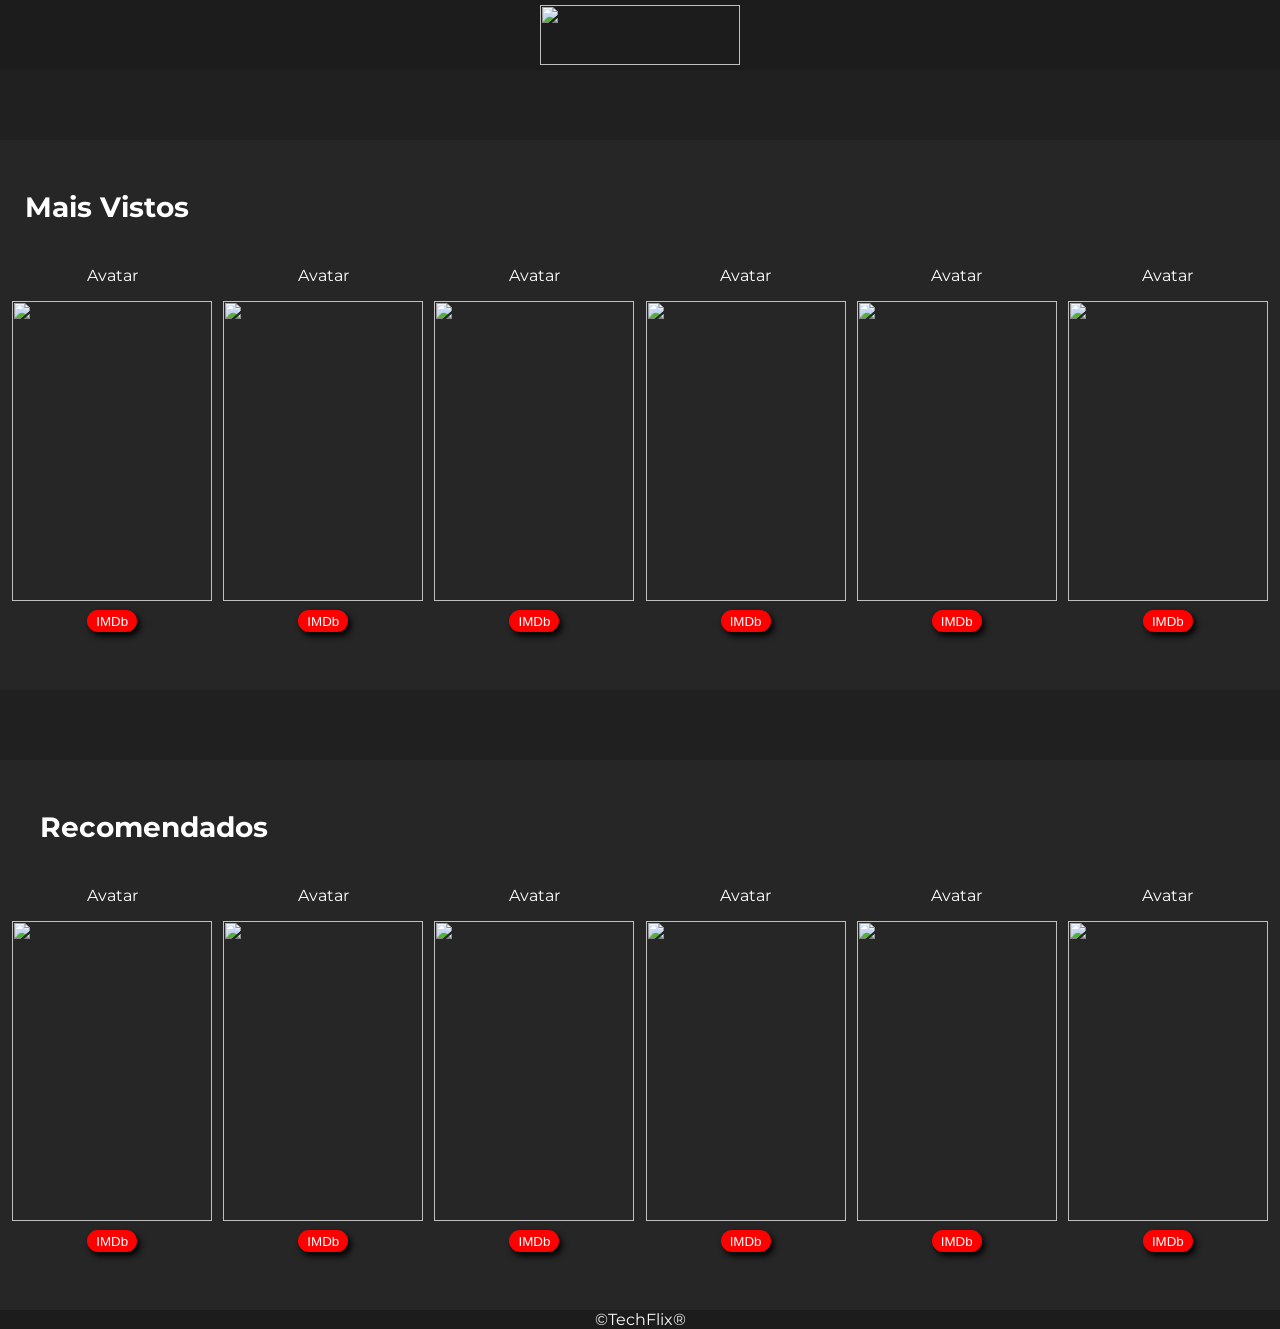
==== catalogo.html @ aaa09fda "Add files via upload" ====
<!DOCTYPE html>
<html lang="en">
<head>
    <meta charset="UTF-8">
    <meta name="viewport" content="width=device-width, initial-scale=1.0">
    <meta http-equiv="refresh" content="3000000" >
    <title>GerminaFix</title>
    <link rel="stylesheet" href="style.css">
</head>
<body>
    <header id="cabeçalho">
        <nav id="nav">
            <a id="logo-link" href="index.html"><img id="logo" src="imagens/TechFliz-semfundo.png" alt=""></a>
        </nav>
    </header>
    <main>
        <section id="part1">

                <h2 id="maisVistos">Mais Vistos</h2>

            <table>
                <tr>
                    <td>
                        <p>Avatar</p>
                        <a href="filmes/filme1.html"> <img src="imagens/avatar1.jpg" alt=""> </a>
                            <div id="divIMDb">
                                <button id="imdb">
                                    <a href="">IMDb</a>
                                </button>
                            </div>
                    </td>

                    <td>
                        <p>Avatar</p>
                        <a href="filmes/filme2.html"><img src="imagens/ultimato.jpg" alt=""></a>
                        <div id="divIMDb">
                            <button id="imdb">
                                <a href="">IMDb</a>
                            </button>
                        </div>
                    </td>

                    <td>
                        <p>Avatar</p>
                        <a href="filmes/filme3.html"><img src="imagens/avatar2.jpg" alt=""></a>
                        <div id="divIMDb">
                            <button id="imdb">
                                <a href="">IMDb</a>
                            </button>
                        </div>
                    </td>

                    <td>
                        <p>Avatar</p>
                        <a href="filmes/filme4.html"><img src="imagens/titanic.jpg" alt=""></a>
                        <div id="divIMDb">
                            <button id="imdb">
                                <a href="">IMDb</a>
                            </button>
                        </div>
                    </td>

                    <td>
                        <p>Avatar</p>
                        <a href="filmes/filme5.html"><img src="imagens/star wars.jpg" alt=""></a>
                        <div id="divIMDb">
                            <button id="imdb">
                                <a href="">IMDb</a>
                            </button>
                        </div>
                    </td>

                    <td>
                        <p>Avatar</p>
                        <a href="filmes/filme6.html"><img src="imagens/guerra infinita.jpg" alt=""></a>
                        <div id="divIMDb">
                            <button id="imdb">
                                <a href="">IMDb</a>
                            </button>
                        </div>
                    </td>
                </tr>
            </table>
        </section>

        <section id="part2">
            <h2 id="recomendados">Recomendados</h2>
            <table>
                <tr>
                    <td>
                        <p>Avatar</p>
                        <a href="filmes/filme7.html"><img src="imagens/thunderbolts.jpg" alt=""></a>
                        <div id="divIMDb">
                            <button id="imdb">
                                <a href="">IMDb</a>
                            </button>
                        </div>
                    </td>

                    <td>
                        <p>Avatar</p>
                        <a href="filmes/filme8.html"><img src="imagens/pecadores.jpg" alt=""></a>
                        <div id="divIMDb">
                            <button id="imdb">
                                <a href="">IMDb</a>
                            </button>
                        </div>
                    </td>

                    <td>
                        <p>Avatar</p>
                        <a href="filmes/filme9.html"><img src="imagens/O contador.jpg" alt=""></a>
                        <div id="divIMDb">
                            <button id="imdb">
                                <a href="">IMDb</a>
                            </button>
                        </div>
                    </td>

                    <td>
                        <p>Avatar</p>
                        <a href="filmes/filme10.html"><img src="imagens/Minecraft o filme.jpg" alt=""></a>
                        <div id="divIMDb">
                            <button id="imdb">
                                <a href="">IMDb</a>
                            </button>
                        </div>
                    </td>

                    <td>
                        <p>Avatar</p>
                        <a href="filmes/filme11.html"><img src="imagens/Como treinar seu dragao.jpg" alt=""></a>
                        <div id="divIMDb">
                            <button id="imdb">
                                <a href="">IMDb</a>
                            </button>
                        </div>
                    </td>

                    <td>
                        <p>Avatar</p>
                        <a href="filmes/filme12.html"><img src="imagens/O rei dos reis.jpg" alt=""></a>
                        <div id="divIMDb">
                            <button id="imdb">
                                <a href="">IMDb</a>
                            </button>
                        </div>
                    </td>
                </tr>
            </table>
        </section>

    </main>

    <footer id="rodape">
        &copy;<span>TechFlix</span>&reg;
    </footer>

</body>
</html>
---- style.css ----
@import url('https://fonts.googleapis.com/css2?family=Montserrat:ital,wght@0,100..900;1,100..900&display=swap');

body{
    margin: 0;
    padding: 0;
    bottom: 0;
    background-color: rgb(32, 32, 32);
    font-family: 'Montserrat';
}

#cabeçalho{
    position: sticky;
    top: 0;
    height: 70px;
    background-color:  rgb(28, 28, 28);
    text-align: center;
    z-index: 1;
}


#logo{
    margin-top: 5px;
    width: 200px;
    height: 60px;
}

#part1{
    margin-top: 70px;
    height: 550px;
    background-color:  rgb(38, 38, 38);

}

#part2{
    margin-top: 70px;
    height: 550px;
    background-color:  rgb(38, 38, 38);
}

#maisVistos{
    padding-top: 50px;
    margin-top: 50px;
    margin-left: 25px;
    color: white;
    font-family: 'Montserrat';
    font-size: 28px;


    width: 190px;
    background-image: linear-gradient(white,white);
    background-repeat: no-repeat;
    background-size: 0% 3px;
    background-position: left bottom;
    transition: 700ms ease ;
    cursor: pointer;
    text-decoration: none;
}

#maisVistos:hover{
    background-size: 87% 3px;
}

#recomendados{
    padding-top: 50px;
    margin-left: 40px;
    color: white;
    font-family: 'Montserrat';
    font-size: 28px;

    width: 263px;
    background-image: linear-gradient(white,white);
    background-repeat: no-repeat;
    background-size: 0% 3px;
    background-position: left bottom;
    transition: 700ms ease ;
    cursor: pointer;
    text-decoration: none;
}

#recomendados:hover{
    background-size: 87% 3px;
}

table{
    color: white;
    margin: 0 auto;
    width: 100%;
}

table td img{
    width: 200px;
    height: 300px;
}

table tr{
    display: flex;
    justify-content: space-evenly;
}

table td{
    transition: transform 0.3s;
    z-index: 0;
    text-align: center;
}

table td:hover{
    transform: scale(1.1);
}

#imdb{
    width: 50px;
    height: 22px;
    border-radius: 100px 100px;
    background-color: rgb(255, 0, 0);
    border: 0;
    box-shadow: 3px 4px 6px;
}

#divIMDb{
    margin-top: 5px;
}

#imdb a{
    text-decoration: none;
    color: white;
}

#rodape{
    width: 100%;
    background-color: rgb(28, 28, 28);
    color: white;
    text-align: center;
    bottom: 0;
}
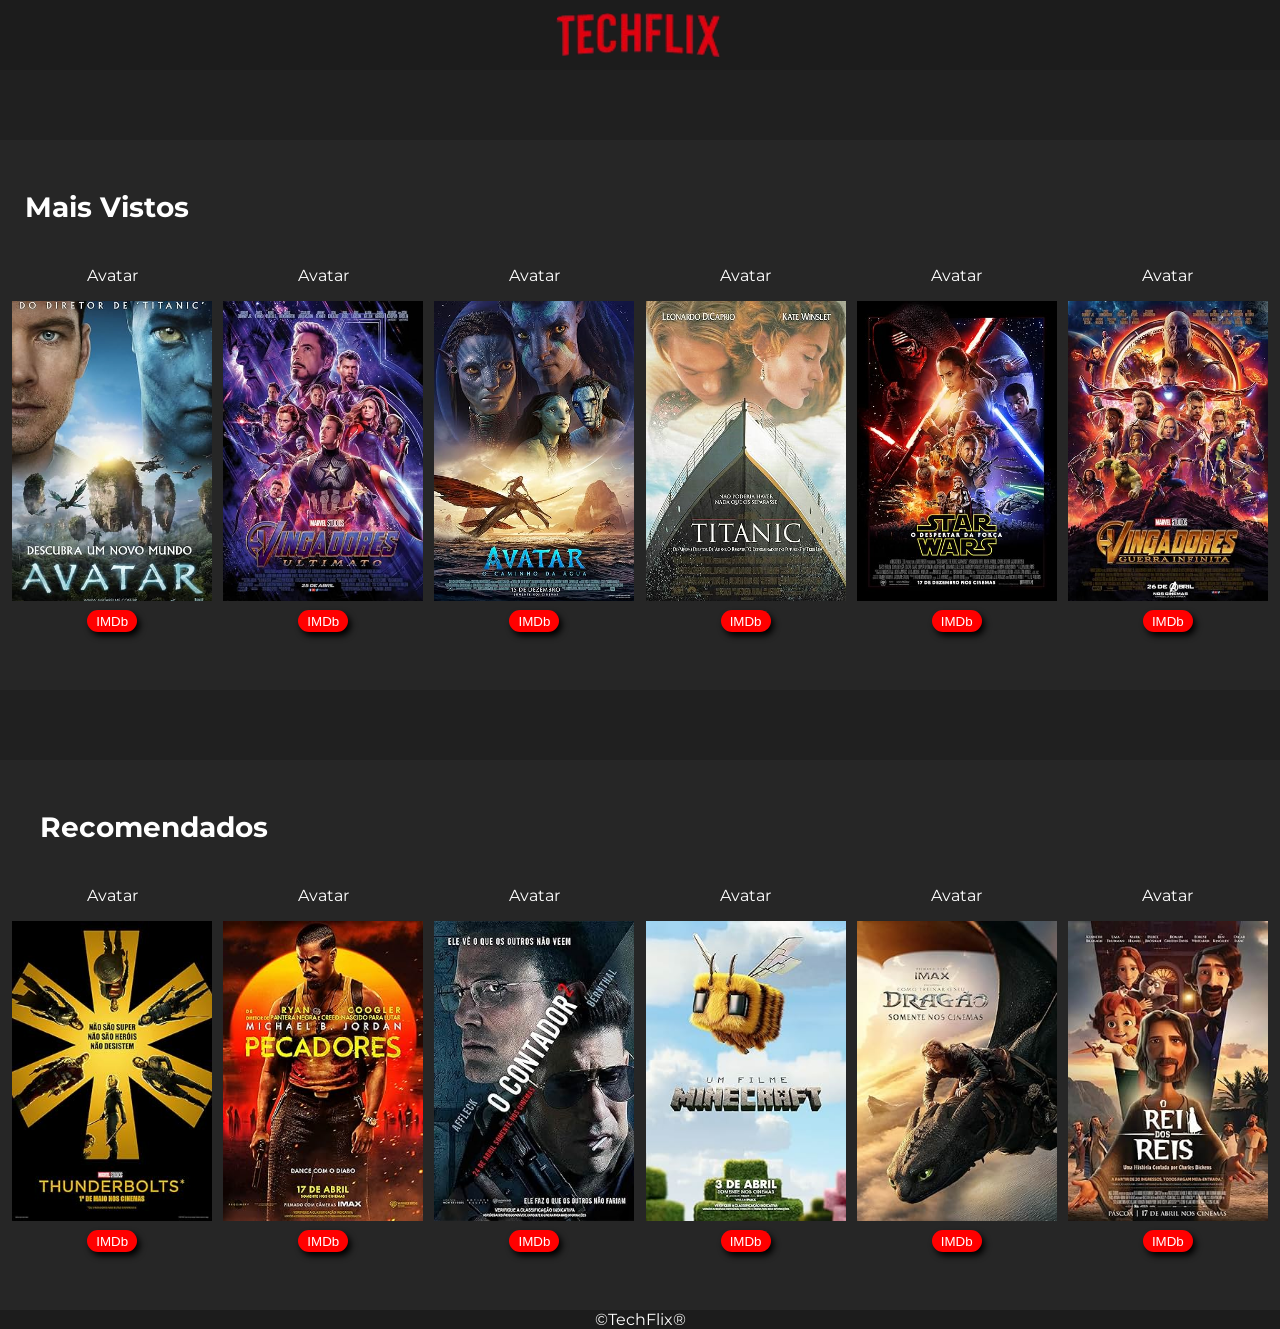
==== commit 2a1c3108: "catalogo.html" ====
--- a/catalogo.html
+++ b/catalogo.html
@@ -10,7 +10,7 @@
 <body>
     <header id="cabeçalho">
         <nav id="nav">
-            <a id="logo-link" href="index.html"><img id="logo" src="imagens/TechFliz-semfundo.png" alt=""></a>
+            <a id="logo-link" href="index.html"><img id="logo" src="TechFliz-semfundo.png" alt=""></a>
         </nav>
     </header>
     <main>
@@ -22,7 +22,7 @@
                 <tr>
                     <td>
                         <p>Avatar</p>
-                        <a href="filmes/filme1.html"> <img src="imagens/avatar1.jpg" alt=""> </a>
+                        <a href="filmes/filme1.html"> <img src="avatar1.jpg" alt=""> </a>
                             <div id="divIMDb">
                                 <button id="imdb">
                                     <a href="">IMDb</a>
@@ -32,7 +32,7 @@
 
                     <td>
                         <p>Avatar</p>
-                        <a href="filmes/filme2.html"><img src="imagens/ultimato.jpg" alt=""></a>
+                        <a href="filmes/filme2.html"><img src="ultimato.jpg" alt=""></a>
                         <div id="divIMDb">
                             <button id="imdb">
                                 <a href="">IMDb</a>
@@ -42,7 +42,7 @@
 
                     <td>
                         <p>Avatar</p>
-                        <a href="filmes/filme3.html"><img src="imagens/avatar2.jpg" alt=""></a>
+                        <a href="filmes/filme3.html"><img src="avatar2.jpg" alt=""></a>
                         <div id="divIMDb">
                             <button id="imdb">
                                 <a href="">IMDb</a>
@@ -52,7 +52,7 @@
 
                     <td>
                         <p>Avatar</p>
-                        <a href="filmes/filme4.html"><img src="imagens/titanic.jpg" alt=""></a>
+                        <a href="filmes/filme4.html"><img src="titanic.jpg" alt=""></a>
                         <div id="divIMDb">
                             <button id="imdb">
                                 <a href="">IMDb</a>
@@ -62,7 +62,7 @@
 
                     <td>
                         <p>Avatar</p>
-                        <a href="filmes/filme5.html"><img src="imagens/star wars.jpg" alt=""></a>
+                        <a href="filmes/filme5.html"><img src="star wars.jpg" alt=""></a>
                         <div id="divIMDb">
                             <button id="imdb">
                                 <a href="">IMDb</a>
@@ -72,7 +72,7 @@
 
                     <td>
                         <p>Avatar</p>
-                        <a href="filmes/filme6.html"><img src="imagens/guerra infinita.jpg" alt=""></a>
+                        <a href="filmes/filme6.html"><img src="guerra infinita.jpg" alt=""></a>
                         <div id="divIMDb">
                             <button id="imdb">
                                 <a href="">IMDb</a>
@@ -89,7 +89,7 @@
                 <tr>
                     <td>
                         <p>Avatar</p>
-                        <a href="filmes/filme7.html"><img src="imagens/thunderbolts.jpg" alt=""></a>
+                        <a href="filmes/filme7.html"><img src="thunderbolts.jpg" alt=""></a>
                         <div id="divIMDb">
                             <button id="imdb">
                                 <a href="">IMDb</a>
@@ -99,7 +99,7 @@
 
                     <td>
                         <p>Avatar</p>
-                        <a href="filmes/filme8.html"><img src="imagens/pecadores.jpg" alt=""></a>
+                        <a href="filmes/filme8.html"><img src="pecadores.jpg" alt=""></a>
                         <div id="divIMDb">
                             <button id="imdb">
                                 <a href="">IMDb</a>
@@ -109,7 +109,7 @@
 
                     <td>
                         <p>Avatar</p>
-                        <a href="filmes/filme9.html"><img src="imagens/O contador.jpg" alt=""></a>
+                        <a href="filmes/filme9.html"><img src="O contador.jpg" alt=""></a>
                         <div id="divIMDb">
                             <button id="imdb">
                                 <a href="">IMDb</a>
@@ -119,7 +119,7 @@
 
                     <td>
                         <p>Avatar</p>
-                        <a href="filmes/filme10.html"><img src="imagens/Minecraft o filme.jpg" alt=""></a>
+                        <a href="filmes/filme10.html"><img src="Minecraft o filme.jpg" alt=""></a>
                         <div id="divIMDb">
                             <button id="imdb">
                                 <a href="">IMDb</a>
@@ -129,7 +129,7 @@
 
                     <td>
                         <p>Avatar</p>
-                        <a href="filmes/filme11.html"><img src="imagens/Como treinar seu dragao.jpg" alt=""></a>
+                        <a href="filmes/filme11.html"><img src="Como treinar seu dragao.jpg" alt=""></a>
                         <div id="divIMDb">
                             <button id="imdb">
                                 <a href="">IMDb</a>
@@ -139,7 +139,7 @@
 
                     <td>
                         <p>Avatar</p>
-                        <a href="filmes/filme12.html"><img src="imagens/O rei dos reis.jpg" alt=""></a>
+                        <a href="filmes/filme12.html"><img src="O rei dos reis.jpg" alt=""></a>
                         <div id="divIMDb">
                             <button id="imdb">
                                 <a href="">IMDb</a>
@@ -157,4 +157,4 @@
     </footer>
 
 </body>
-</html>+</html>
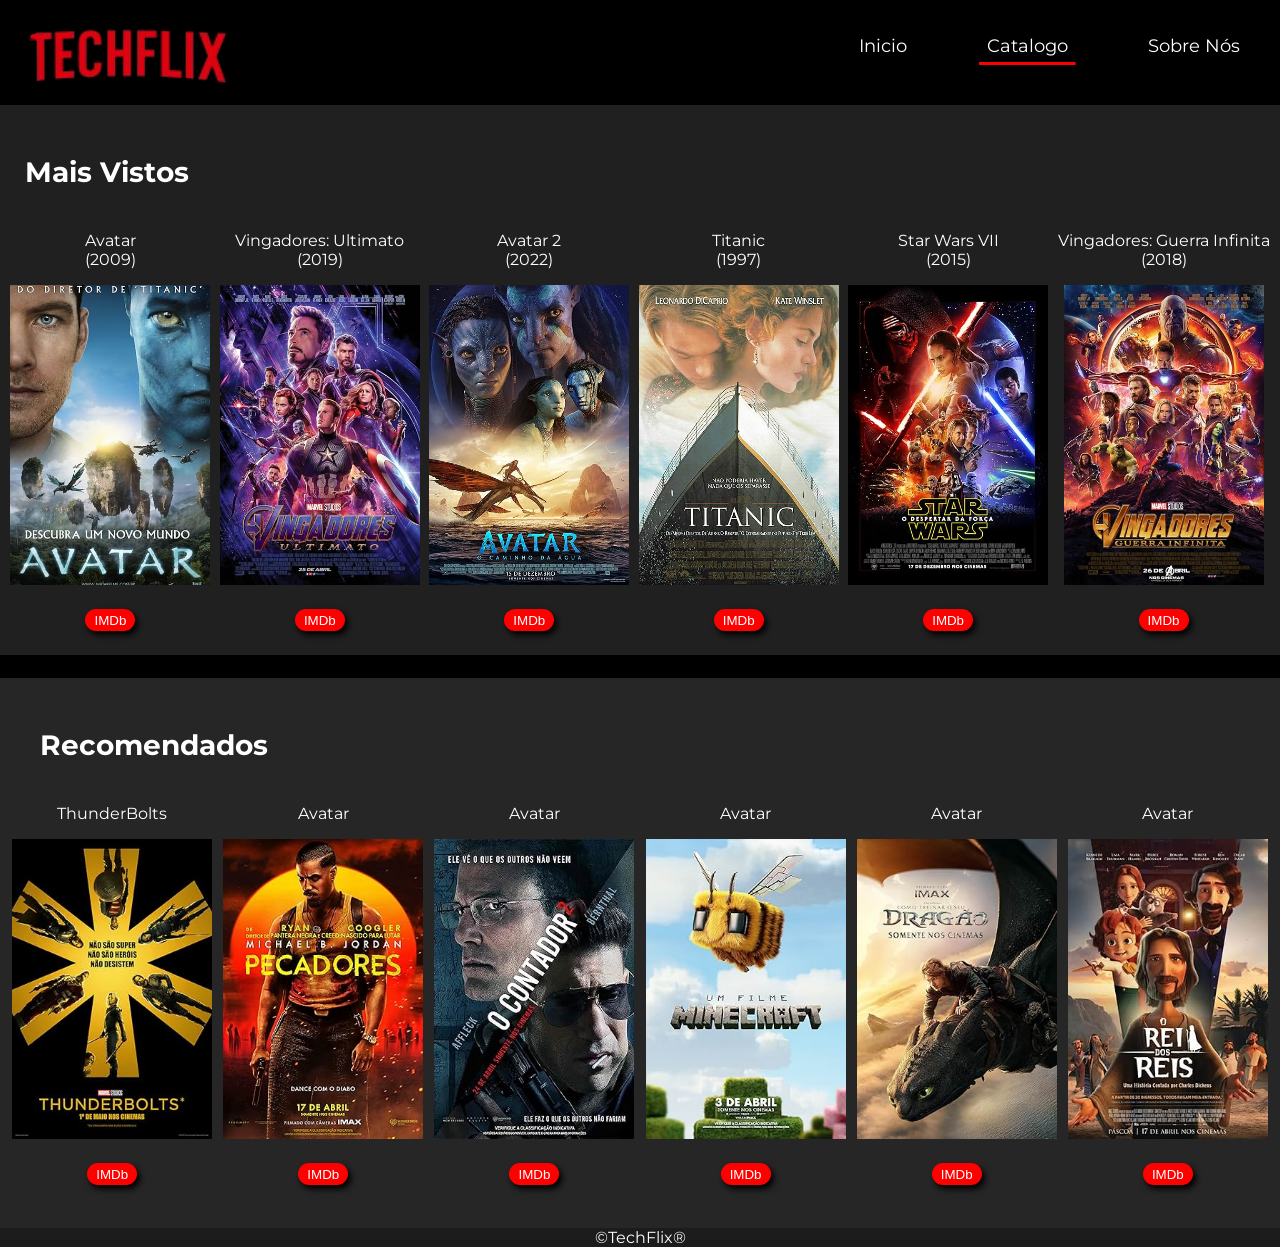
==== commit 24919fc6: "Add files via upload" ====
--- a/catalogo.html
+++ b/catalogo.html
@@ -5,14 +5,23 @@
     <meta name="viewport" content="width=device-width, initial-scale=1.0">
     <meta http-equiv="refresh" content="3000000" >
     <title>GerminaFix</title>
-    <link rel="stylesheet" href="style.css">
+    <link rel="stylesheet" href="catalogo.css">
 </head>
 <body>
     <header id="cabeçalho">
         <nav id="nav">
-            <a id="logo-link" href="index.html"><img id="logo" src="TechFliz-semfundo.png" alt=""></a>
+            <a id="logo-link" href="index.html"><img id="logo" src="TechFliz-semfundo.png" alt="logo"></a>
+            <div id="divLink">
+                <div id="Links">
+                    <a class="links" href="index.html">Inicio</a>
+                    <div id="linkCatalogo">
+                        <a class="links" href="catalogo.html">Catalogo</a>
+                    </div>
+                    <a class="links" href="#sobrenos">Sobre Nós</a>
+                </div>
+            </div>
         </nav>
-    </header>
+        </header>
     <main>
         <section id="part1">
 
@@ -21,18 +30,22 @@
             <table>
                 <tr>
                     <td>
-                        <p>Avatar</p>
-                        <a href="filmes/filme1.html"> <img src="avatar1.jpg" alt=""> </a>
+                        <div class="td">
+                            <p>Avatar<br>(2009)</p>
+                            <a href="filme1.html"> <img src="avatar1.jpg" alt=""> </a>
+                        </div>
                             <div id="divIMDb">
                                 <button id="imdb">
-                                    <a href="">IMDb</a>
+                                    <a href="https://www.imdb.com/pt/title/tt0499549/?ref_=nv_sr_srsg_0_tt_6_nm_2_in_0_q_avatr" target="_blank">IMDb</a>
                                 </button>
                             </div>
                     </td>
 
                     <td>
-                        <p>Avatar</p>
-                        <a href="filmes/filme2.html"><img src="ultimato.jpg" alt=""></a>
+                        <div class="td">
+                            <p>Vingadores: Ultimato<br>(2019)</p>
+                            <a href="filme2.html"><img src="ultimato.jpg" alt=""></a>
+                        </div>
                         <div id="divIMDb">
                             <button id="imdb">
                                 <a href="">IMDb</a>
@@ -41,8 +54,10 @@
                     </td>
 
                     <td>
-                        <p>Avatar</p>
-                        <a href="filmes/filme3.html"><img src="avatar2.jpg" alt=""></a>
+                        <div class="td">
+                            <p>Avatar 2<br>(2022)</p>
+                            <a href="filme3.html"><img src="avatar2.jpg" alt=""></a>
+                        </div>
                         <div id="divIMDb">
                             <button id="imdb">
                                 <a href="">IMDb</a>
@@ -51,8 +66,10 @@
                     </td>
 
                     <td>
-                        <p>Avatar</p>
-                        <a href="filmes/filme4.html"><img src="titanic.jpg" alt=""></a>
+                        <div class="td">
+                            <p>Titanic<br>(1997)</p>
+                            <a href="filme4.html"><img src="titanic.jpg" alt=""></a>
+                        </div>
                         <div id="divIMDb">
                             <button id="imdb">
                                 <a href="">IMDb</a>
@@ -61,8 +78,10 @@
                     </td>
 
                     <td>
-                        <p>Avatar</p>
-                        <a href="filmes/filme5.html"><img src="star wars.jpg" alt=""></a>
+                        <div class="td">
+                            <p>Star Wars VII<br>(2015)</p>
+                            <a href="filme5.html"><img src="star wars.jpg" alt=""></a>
+                        </div>
                         <div id="divIMDb">
                             <button id="imdb">
                                 <a href="">IMDb</a>
@@ -71,8 +90,10 @@
                     </td>
 
                     <td>
-                        <p>Avatar</p>
-                        <a href="filmes/filme6.html"><img src="guerra infinita.jpg" alt=""></a>
+                        <div class="td">
+                            <p>Vingadores: Guerra Infinita<br>(2018)</p>
+                            <a href="filme6.html"><img src="guerra infinita.jpg" alt=""></a>
+                            </div>
                         <div id="divIMDb">
                             <button id="imdb">
                                 <a href="">IMDb</a>
@@ -88,8 +109,8 @@
             <table>
                 <tr>
                     <td>
-                        <p>Avatar</p>
-                        <a href="filmes/filme7.html"><img src="thunderbolts.jpg" alt=""></a>
+                        <p>ThunderBolts</p>
+                        <a href="filme7.html"><img src="thunderbolts.jpg" alt=""></a>
                         <div id="divIMDb">
                             <button id="imdb">
                                 <a href="">IMDb</a>
@@ -99,7 +120,7 @@
 
                     <td>
                         <p>Avatar</p>
-                        <a href="filmes/filme8.html"><img src="pecadores.jpg" alt=""></a>
+                        <a href="filme8.html"><img src="pecadores.jpg" alt=""></a>
                         <div id="divIMDb">
                             <button id="imdb">
                                 <a href="">IMDb</a>
@@ -109,7 +130,7 @@
 
                     <td>
                         <p>Avatar</p>
-                        <a href="filmes/filme9.html"><img src="O contador.jpg" alt=""></a>
+                        <a href="filme9.html"><img src="O contador.jpg" alt=""></a>
                         <div id="divIMDb">
                             <button id="imdb">
                                 <a href="">IMDb</a>
@@ -119,7 +140,7 @@
 
                     <td>
                         <p>Avatar</p>
-                        <a href="filmes/filme10.html"><img src="Minecraft o filme.jpg" alt=""></a>
+                        <a href="filme10.html"><img src="Minecraft o filme.jpg" alt=""></a>
                         <div id="divIMDb">
                             <button id="imdb">
                                 <a href="">IMDb</a>
@@ -129,7 +150,7 @@
 
                     <td>
                         <p>Avatar</p>
-                        <a href="filmes/filme11.html"><img src="Como treinar seu dragao.jpg" alt=""></a>
+                        <a href="filme11.html"><img src="Como treinar seu dragao.jpg" alt=""></a>
                         <div id="divIMDb">
                             <button id="imdb">
                                 <a href="">IMDb</a>
@@ -139,7 +160,7 @@
 
                     <td>
                         <p>Avatar</p>
-                        <a href="filmes/filme12.html"><img src="O rei dos reis.jpg" alt=""></a>
+                        <a href="filme12.html"><img src="O rei dos reis.jpg" alt=""></a>
                         <div id="divIMDb">
                             <button id="imdb">
                                 <a href="">IMDb</a>
--- a/catalogo.css
+++ b/catalogo.css
@@ -0,0 +1,187 @@
+@import url('https://fonts.googleapis.com/css2?family=Montserrat:ital,wght@0,100..900;1,100..900&display=swap');
+
+body{
+    margin: 0;
+    padding: 0;
+    bottom: 0;
+    background-color: rgb(0, 0, 0);
+    font-family: 'Montserrat';
+}
+
+#cabeçalho{
+    background-color: transparent;
+    position: static;
+    width: 100%;
+    top: 0;
+    height: 70px;
+    text-align: center;
+    z-index: 1;
+    padding-top: 5px;
+}
+
+#nav{
+    background-color: transparent;
+    height: 105px;
+    display: flex;
+}
+
+#logo-link{
+    width: 50%;
+}
+
+#logo{
+    display: flex;
+    padding-left: 10px;
+    padding-top: 10px;
+    margin-top: 5px;
+    width: 240px;
+    height: 72px;
+}
+
+#divLink{
+    width: 50%;
+    display: flex;
+    justify-content: end;
+}
+
+#Links{
+    padding-top: 30px;
+    display: flex;
+    justify-content: center;
+}
+
+.links{
+    margin-left: 40px;
+    margin-right: 40px;
+    text-decoration: none;
+    color: rgb(255, 255, 255);
+    font-size: 18px;
+}
+
+
+
+#linkCatalogo{
+    height: 30px;
+    background-image: linear-gradient(rgb(255, 0, 0),rgb(255, 0, 0));
+    background-repeat: no-repeat;
+    background-size: 60% 3px;
+    background-position: bottom;
+    transition: 700ms ease ;
+    cursor: pointer;
+    text-decoration: none;
+}
+
+#part1{
+    margin-top: 10px;
+    height: 550px;
+    background-color:  rgb(32, 32, 32);
+
+}
+
+#part2{
+    margin-top: 0px;
+    height: 550px;
+    background-color:  rgb(38, 38, 38);
+}
+
+#maisVistos{
+    padding-top: 50px;
+    margin-top: 30px;
+    margin-left: 25px;
+    color: white;
+    font-family: 'Montserrat';
+    font-size: 28px;
+
+
+    width: 190px;
+    background-image: linear-gradient(white,white);
+    background-repeat: no-repeat;
+    background-size: 0% 3px;
+    background-position: left bottom;
+    transition: 700ms ease ;
+    cursor: pointer;
+    text-decoration: none;
+}
+
+#maisVistos:hover{
+    background-size: 87% 3px;
+}
+
+#recomendados{
+    padding-top: 50px;
+    margin-left: 40px;
+    color: white;
+    font-family: 'Montserrat';
+    font-size: 28px;
+
+    width: 263px;
+    background-image: linear-gradient(white,white);
+    background-repeat: no-repeat;
+    background-size: 0% 3px;
+    background-position: left bottom;
+    transition: 700ms ease ;
+    cursor: pointer;
+    text-decoration: none;
+}
+
+#recomendados:hover{
+    background-size: 87% 3px;
+}
+
+table{
+    color: white;
+    margin: 0 auto;
+    width: 100%;
+}
+
+table td img{
+    width: 200px;
+    height: 300px;
+}
+
+table tr{
+    display: flex;
+    justify-content: space-evenly;
+}
+
+table td{
+    text-align: center;
+}
+
+table .td{
+    transition: transform 0.3s;
+    z-index: 0;
+    text-align: center;
+}
+
+table .td:hover{
+    transform: scale(1.1);
+}
+
+#imdb{
+    width: 50px;
+    height: 22px;
+    border-radius: 100px 100px;
+    background-color: rgb(255, 0, 0);
+    border: 0;
+    box-shadow: 3px 4px 6px;
+}
+
+#divIMDb{
+    margin-top: 20px;
+}
+
+#imdb a{
+    text-decoration: none;
+    color: white;
+}
+
+#rodape{
+    width: 100%;
+    background-color: rgb(28, 28, 28);
+    color: white;
+    text-align: center;
+    bottom: 0;
+}
+
+
